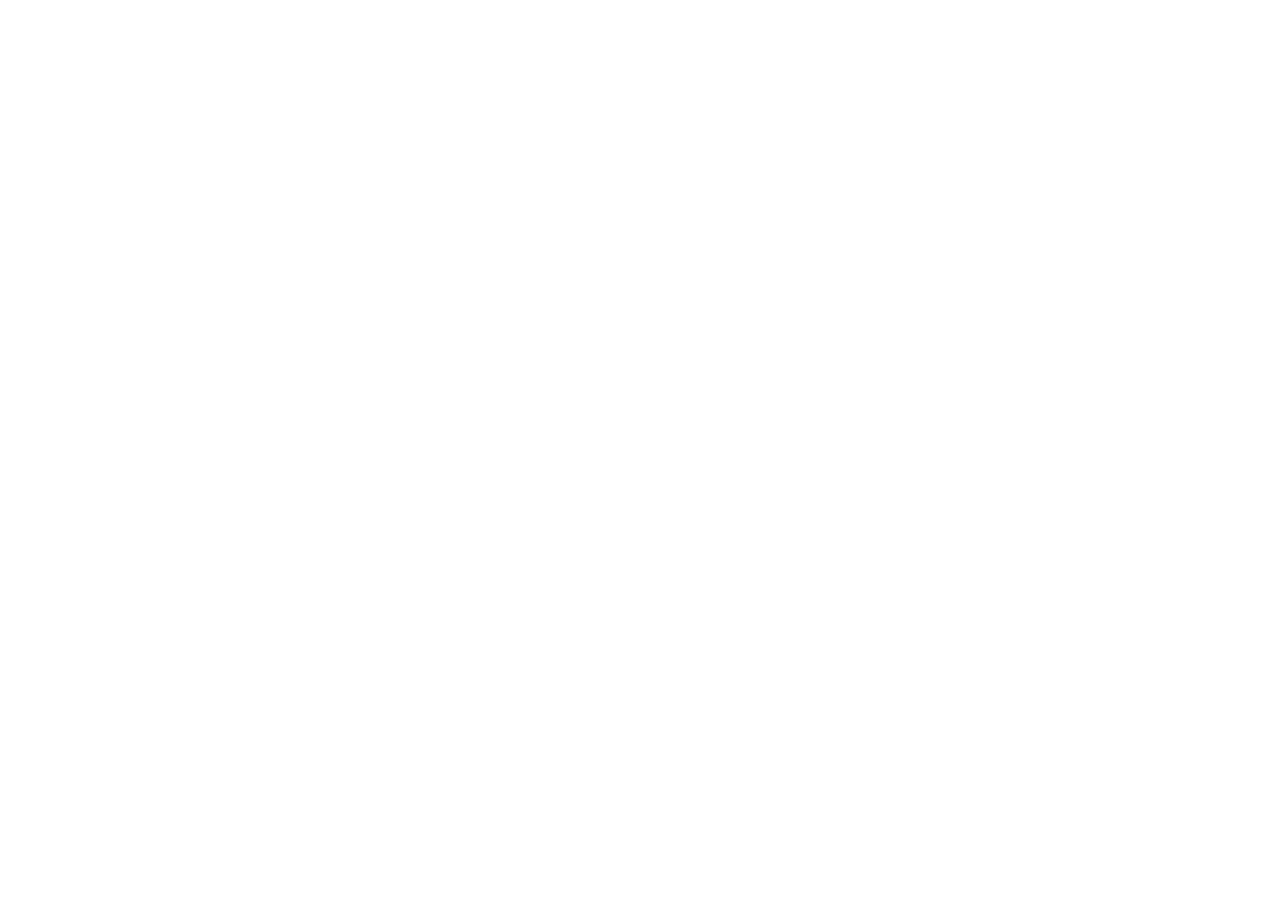
==== index.html @ b8067dac "primeiro commit do HTML" ====
<!DOCTYPE html>
<html lang="en">
<head>
    <meta charset="UTF-8">
    <meta name="viewport" content="width=device-width, initial-scale=1.0">
    <title>Feedback</title>
</head>
<body>
    
</body>
</html>
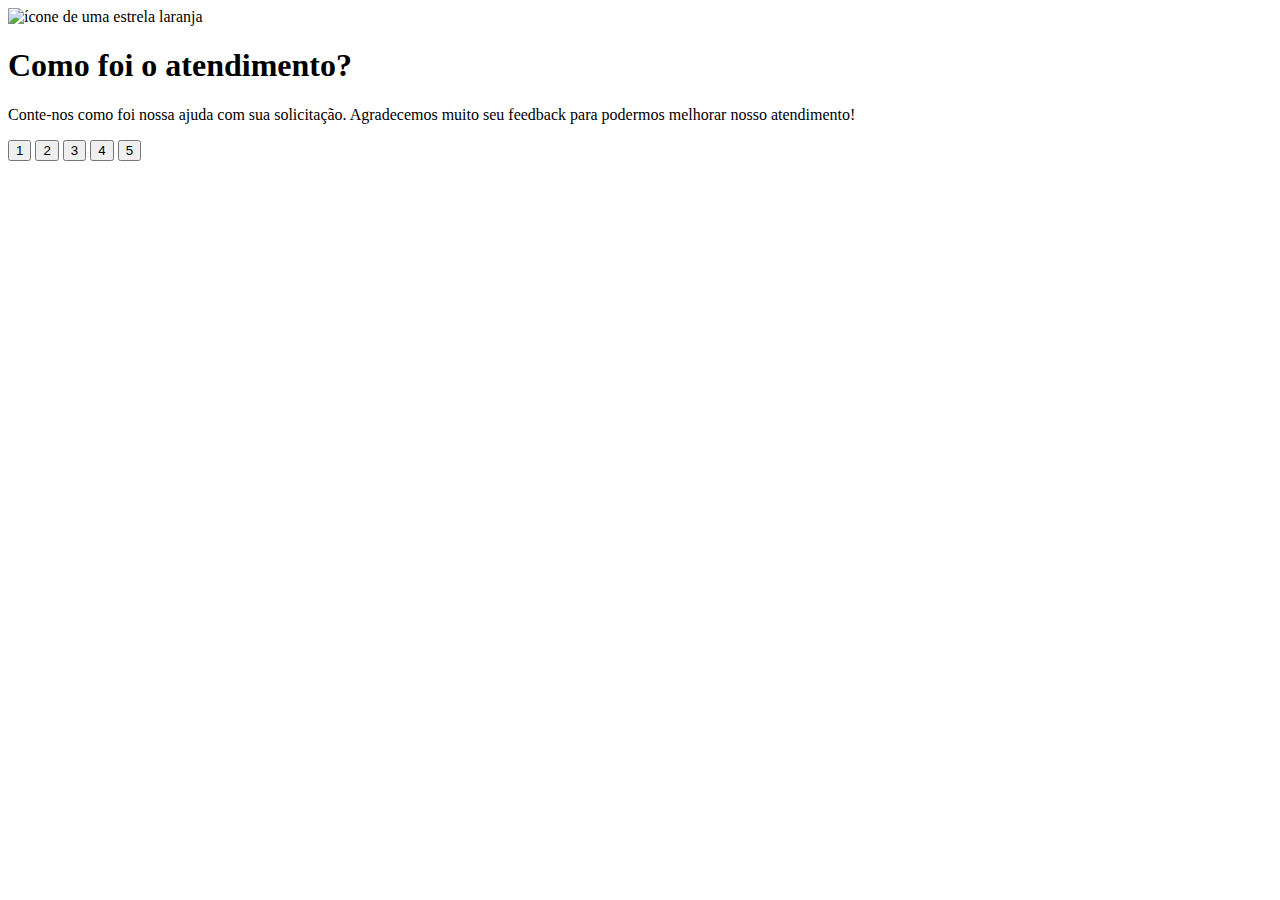
==== commit a5c95358: "Segundo commit do HTML" ====
--- a/index.html
+++ b/index.html
@@ -6,6 +6,22 @@
     <title>Feedback</title>
 </head>
 <body>
-    
+    <div class="card">
+        <div>
+            <img src="./images/icon-star.svg" alt="ícone de uma estrela laranja">
+        </div>
+
+        <h1>Como foi o atendimento?</h1>
+
+        <p>Conte-nos como foi nossa ajuda com sua solicitação. Agradecemos muito seu feedback para podermos melhorar nosso atendimento!</p>
+
+        <div>
+            <button>1</button>
+            <button>2</button>
+            <button>3</button>
+            <button>4</button>
+            <button>5</button>
+        </div>
+    </div>
 </body>
 </html>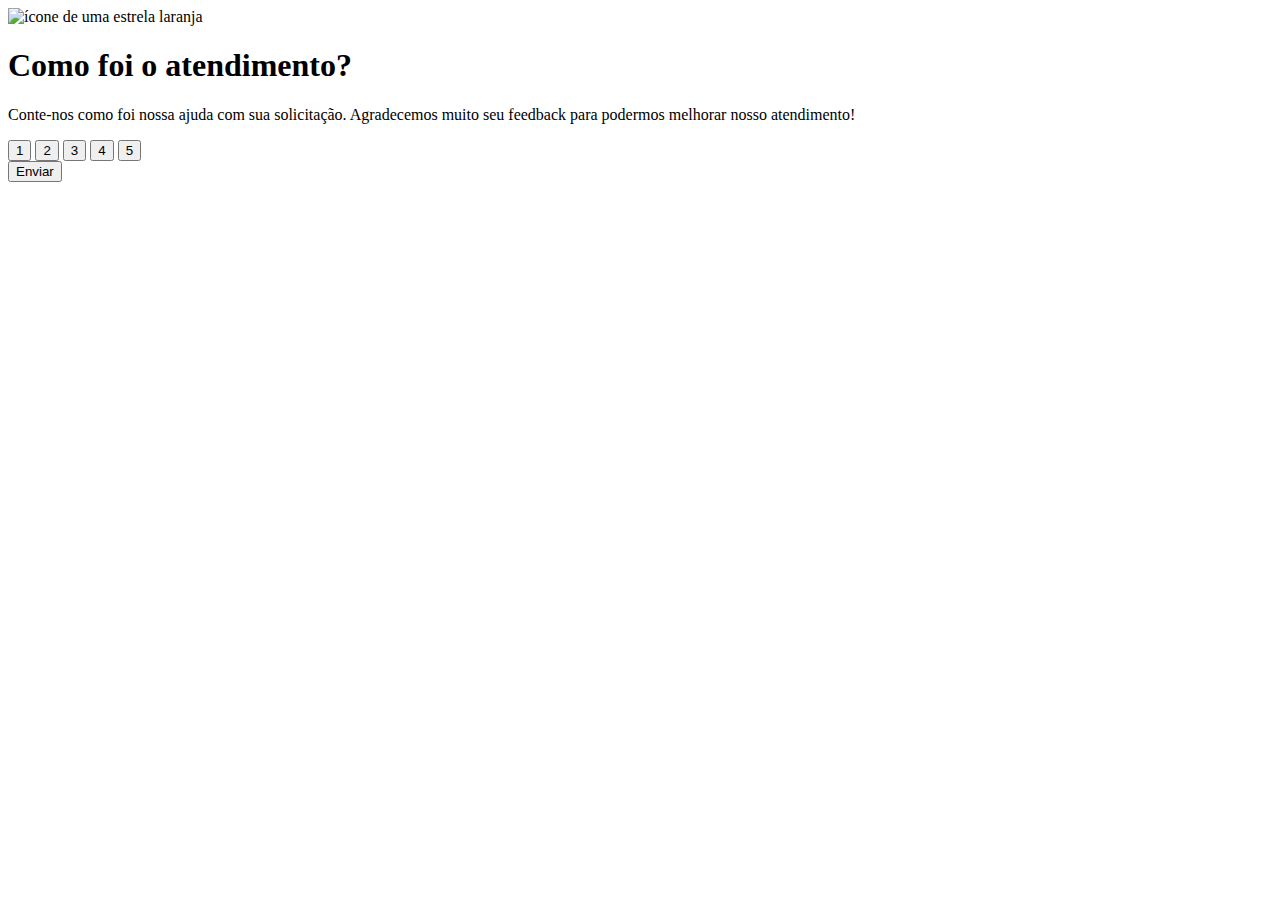
==== commit f5b32fdd: "Terceiro commit do HTML" ====
--- a/index.html
+++ b/index.html
@@ -7,7 +7,7 @@
 </head>
 <body>
     <div class="card">
-        <div>
+        <div class="estrela">
             <img src="./images/icon-star.svg" alt="ícone de uma estrela laranja">
         </div>
 
@@ -15,13 +15,15 @@
 
         <p>Conte-nos como foi nossa ajuda com sua solicitação. Agradecemos muito seu feedback para podermos melhorar nosso atendimento!</p>
 
-        <div>
+        <div class="notas">
             <button>1</button>
             <button>2</button>
             <button>3</button>
             <button>4</button>
             <button>5</button>
         </div>
+
+        <button>Enviar</button>
     </div>
 </body>
 </html>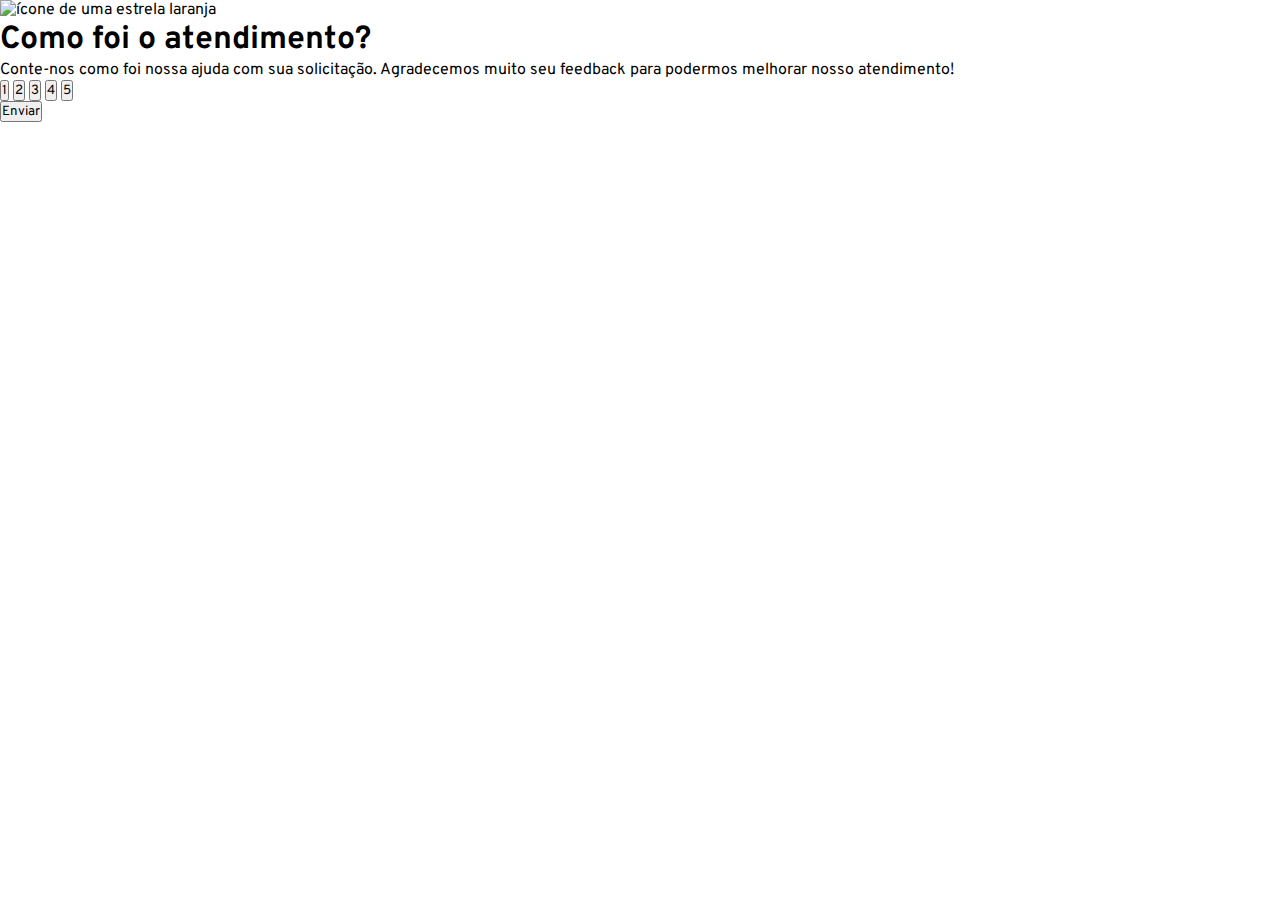
==== commit 6fb8c175: "Quarto commit do HTML e primeiro commit do CSS" ====
--- a/index.html
+++ b/index.html
@@ -3,6 +3,10 @@
 <head>
     <meta charset="UTF-8">
     <meta name="viewport" content="width=device-width, initial-scale=1.0">
+    <link rel="stylesheet" href="style.css">
+    <link rel="preconnect" href="https://fonts.googleapis.com">
+    <link rel="preconnect" href="https://fonts.gstatic.com" crossorigin>
+    <link href="https://fonts.googleapis.com/css2?family=Overpass:ital,wght@0,100..900;1,100..900&display=swap" rel="stylesheet">
     <title>Feedback</title>
 </head>
 <body>
--- a/style.css
+++ b/style.css
@@ -0,0 +1,6 @@
+* {
+    margin: 0;
+    padding: 0;
+    box-sizing: border-box;
+    font-family: "Overpass", sans-serif;
+}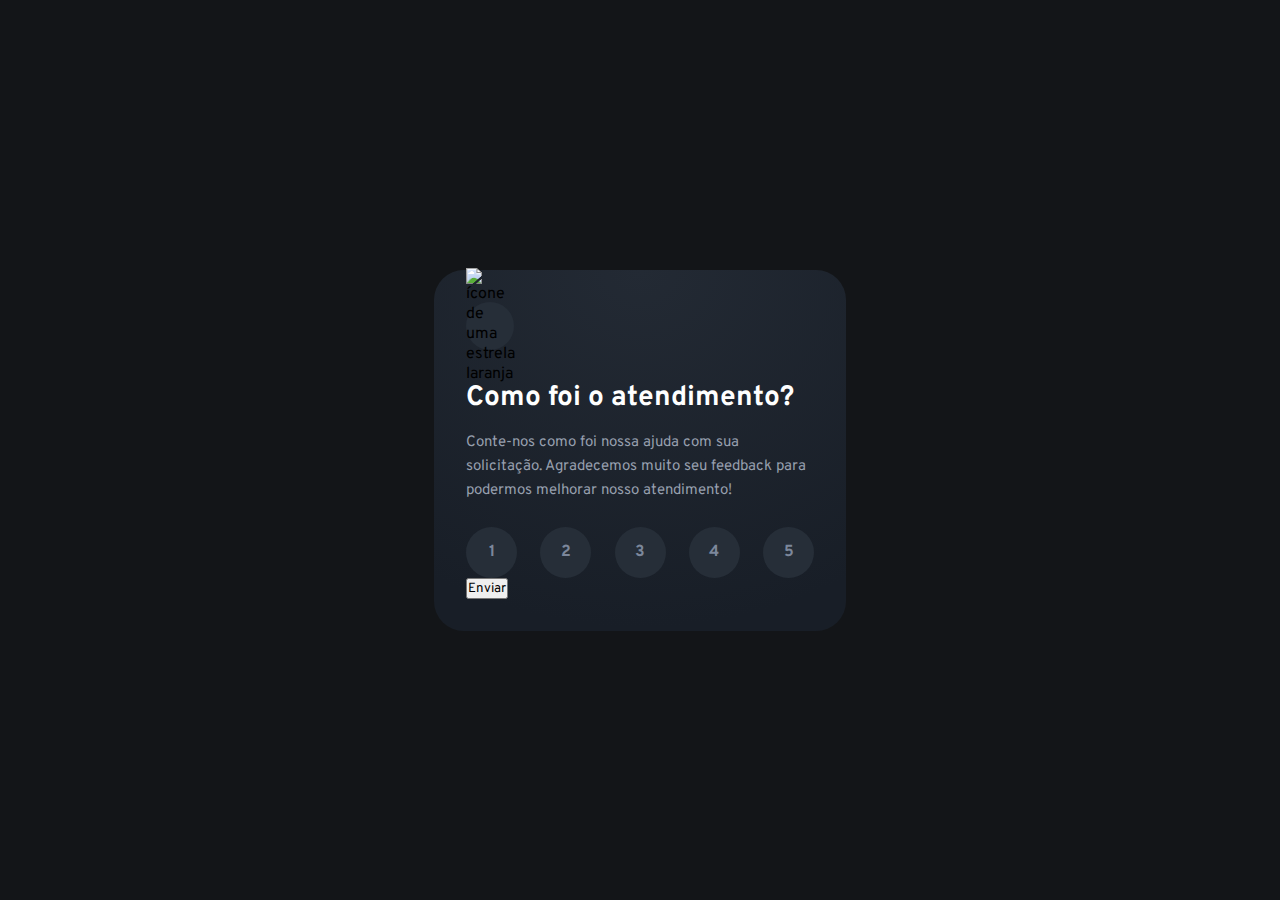
==== commit 5bfe1028: "Quinto commit do CSS" ====
--- a/index.html
+++ b/index.html
@@ -19,7 +19,7 @@
 
         <p>Conte-nos como foi nossa ajuda com sua solicitação. Agradecemos muito seu feedback para podermos melhorar nosso atendimento!</p>
 
-        <div class="notas">
+        <div class="botoes">
             <button>1</button>
             <button>2</button>
             <button>3</button>
--- a/style.css
+++ b/style.css
@@ -3,4 +3,76 @@
     padding: 0;
     box-sizing: border-box;
     font-family: "Overpass", sans-serif;
+    -webkit-font-smoothing: antialiased;
+}
+
+:root {
+    --dark-blue: #262e38;
+    --light-grey: #969fad;
+    --medium-grey: #7c879b;
+    --orange: #fc7614;
+    --white: #FFF;
+    --very-dark-blue: #131518;
+    --black-gradient: radial-gradient(98.96% 98.96% at 50% 0%, #232A34 0%, #181E27 100%);
+}
+
+body {
+    background-color: var(--very-dark-blue);
+    height: 100svh;
+
+    display: flex;
+    justify-content: center;
+    align-items: center;
+}
+
+.card {
+    background: var(--black-gradient);
+    max-width: 412px;
+    padding: 32px;
+    border-radius: 30px;
+}
+
+.estrela {
+    background-color: var(--dark-blue);
+    width: 48px;
+    height: 48px;
+    display: flex;
+    justify-content: center;
+    align-items: center;
+    border-radius: 50%;
+    margin-bottom: 30px;
+}
+
+.card h1 {
+    color: var(--white);
+    font-size: 28px;
+    margin-bottom: 15px;
+}
+
+.card p {
+    color: var(--light-grey);
+    font-size: 15px;
+    line-height: 24px;
+    margin-bottom: 24px;
+}
+
+.botoes {
+    display: flex;
+    justify-content: space-between;
+}
+
+.botoes button {
+    width: 51px;
+    height: 51px;
+    font-size: 16px;
+    font-weight: 700;
+    line-height: 24px;
+    border-radius: 50%;
+    border: none;
+    color: var(--medium-grey);
+    background-color: var(--dark-blue);
+}
+
+.botoes button:hover {
+    
 }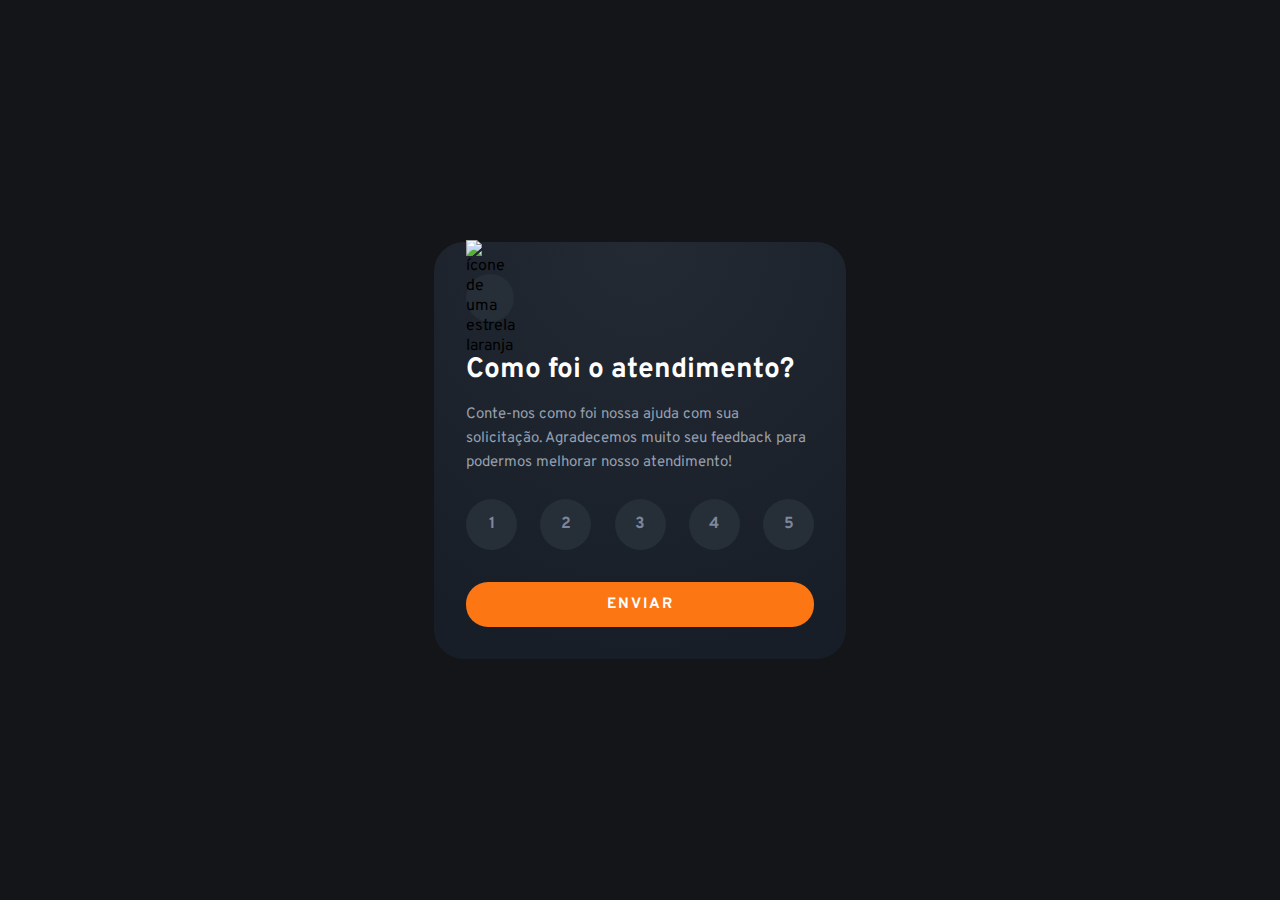
==== commit 11683361: "Quinto commit do HTML e Sétimo commit do CSS" ====
--- a/index.html
+++ b/index.html
@@ -27,7 +27,7 @@
             <button>5</button>
         </div>
 
-        <button>Enviar</button>
+        <a href="">Enviar</a>
     </div>
 </body>
 </html>--- a/style.css
+++ b/style.css
@@ -59,6 +59,7 @@
 .botoes {
     display: flex;
     justify-content: space-between;
+    margin-bottom: 32px;
 }
 
 .botoes button {
@@ -71,8 +72,43 @@
     border: none;
     color: var(--medium-grey);
     background-color: var(--dark-blue);
+
+    transition: all ease-in-out 0.3s;
 }
 
 .botoes button:hover {
-    
-}+    color: var(--white);
+    background-color: var(--orange);
+    cursor: pointer;
+}
+
+.botoes button:focus {
+    color: var(--white);
+    background-color: var(--light-grey);
+}
+
+.card > a {
+    display: block;
+    width: 100%;
+    padding: 13px;
+    background-color: var(--orange);
+    border: none;
+    border-radius: 22px;
+
+    font-size: 15px;
+    font-weight: 700;
+    text-transform: uppercase;
+    letter-spacing: 2px;
+    color: var(--white);
+    text-align: center;
+    text-decoration: none;
+
+    transition: all ease-in-out 0.3s;
+}
+
+.card > a:hover {
+    color: var(--orange);
+    background-color: var(--white);
+    cursor: pointer;
+}
+
